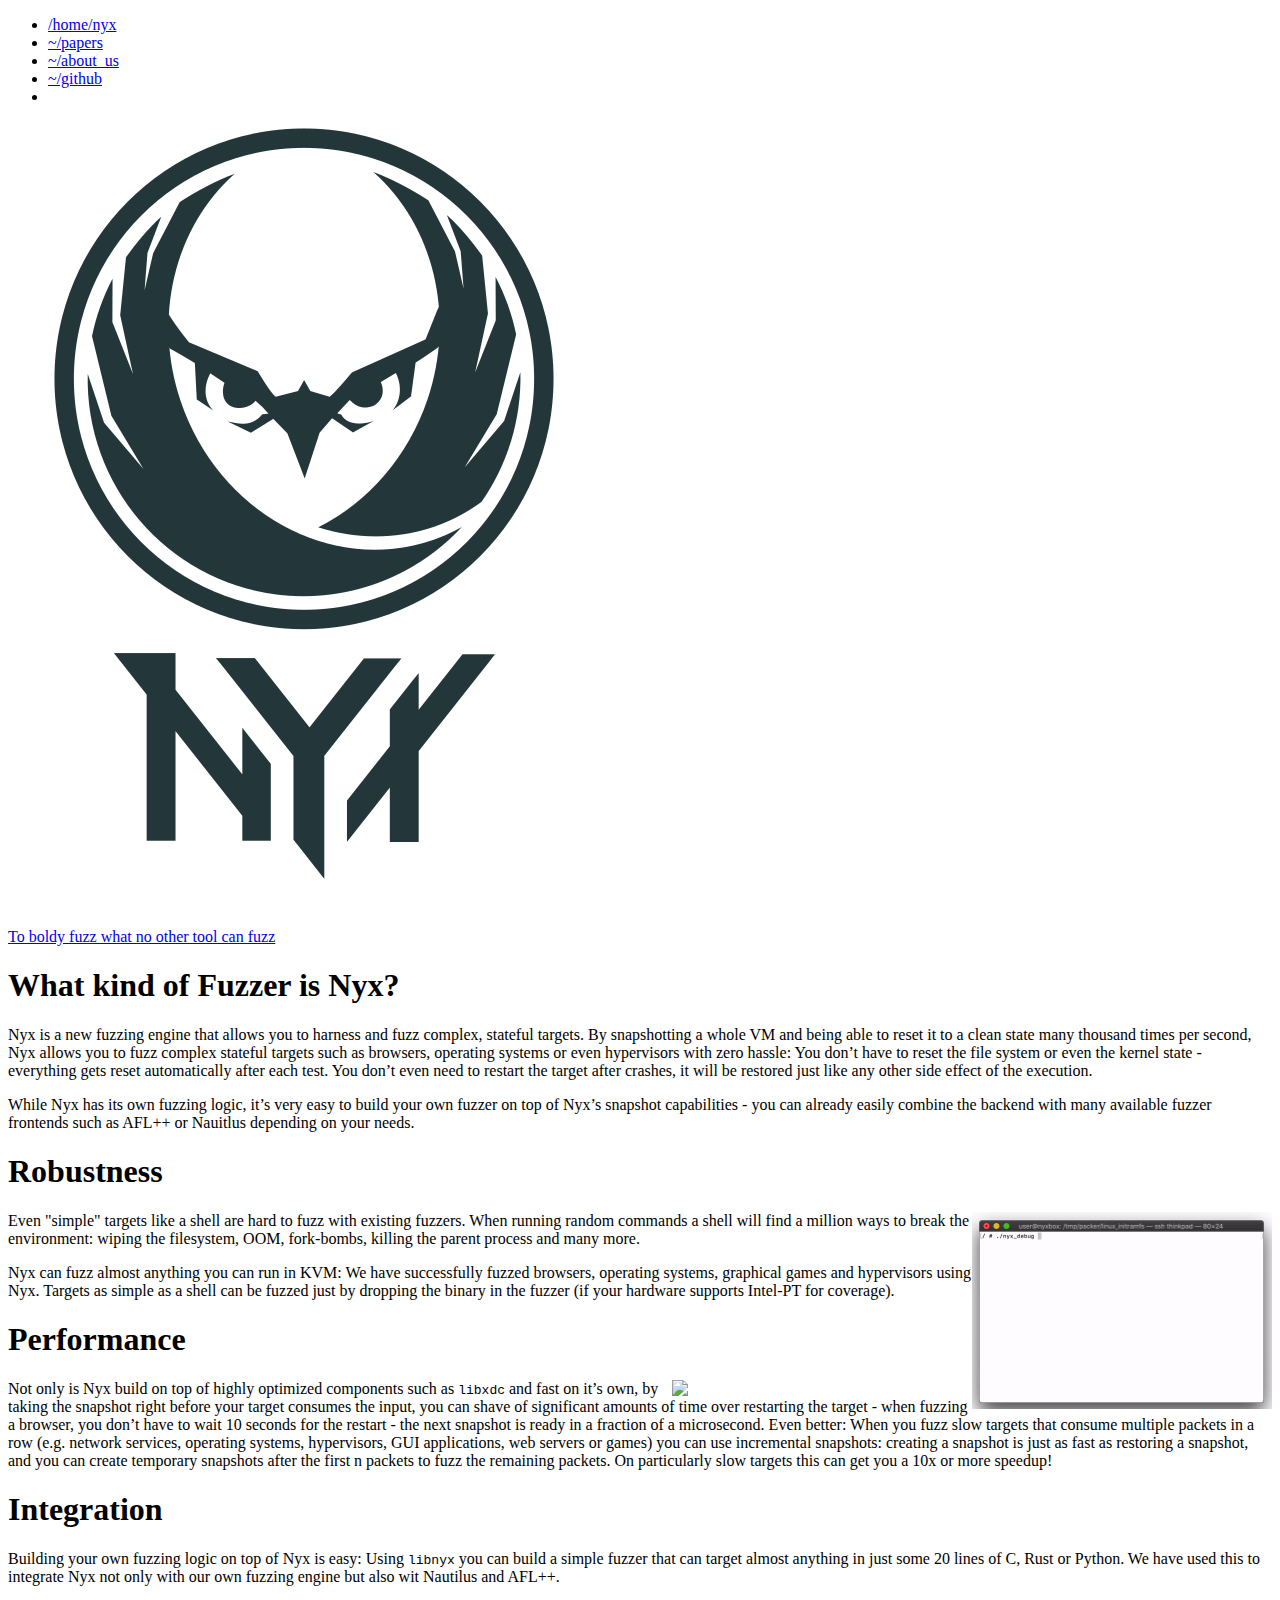
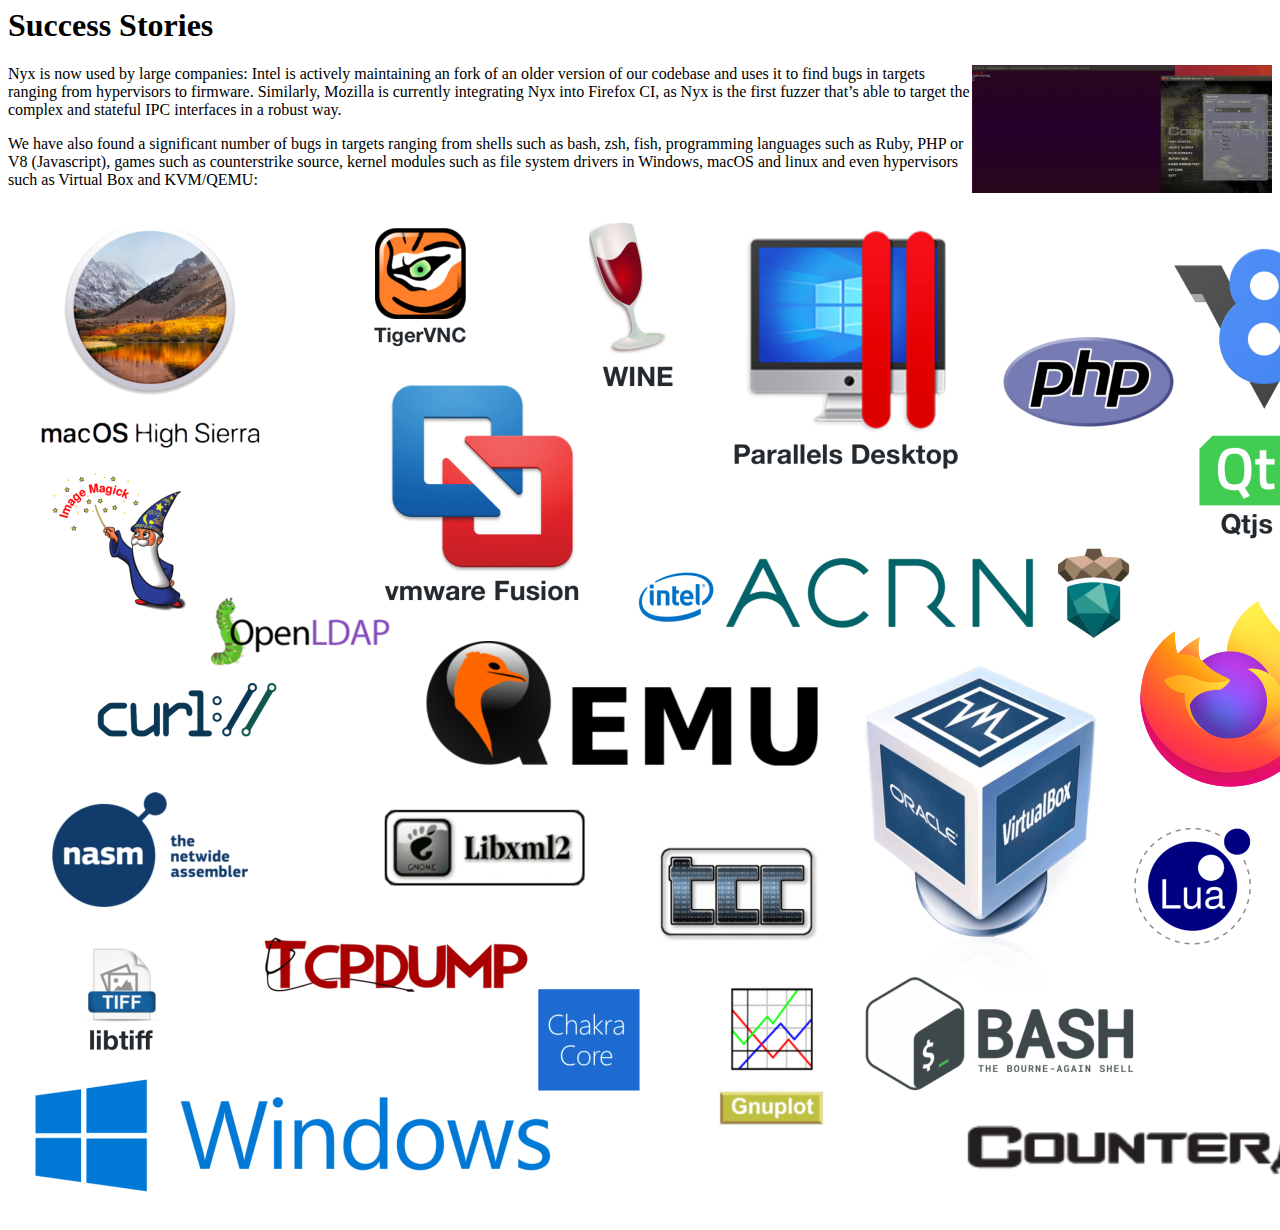
==== index.html @ 55c7da64 "landing page" ====
<!DOCTYPE html>
<html lang="en-us">
<head>
  <title> Nyx </title>

  <meta name="keywords" content="nyx,snapshot,fuzzer,kafl,redqueen">
  <meta name="description" content="The homepage of the VM-based snapshot fuzzer Nyx.">

  <meta http-equiv="content-type" content="text/html; charset=utf-8">
<meta name="theme-color" content="#2D2D2D">
<meta name="viewport" content="width=device-width, initial-scale=1.0, maximum-scale=1">
<meta name="generator" content="Hugo 0.68.3" />


<link rel="stylesheet" href="https://nyx-fuzz.com/css/vec.css">


<link rel="apple-touch-icon-precomposed" sizes="144x144" href="/apple-touch-icon-144-precomposed.png">
<link rel="shortcut icon" href="/favicon.ico">


<link href="https://nyx-fuzz.com/index.xml" rel="alternate" type="application/rss+xml" title="Nyx" />


</head>

<body class="index">
  <header>
  <nav>
    <ul>
      
      
      <li class="pull-left current">
        <a href="https://nyx-fuzz.com">/home/nyx</a>
      </li>
      
      
      <li class="pull-left ">
        <a href="/papers">~/papers</a>
      </li>
      
      
      <li class="pull-left ">
        <a href="/about_us">~/about_us</a>
      </li>
      
      
      <li class="pull-left ">
        <a href="https://github.com/nyx-fuzz/nyx">~/github</a>
      </li>
      
  
      <li class="pull-right"><a href="https://nyx-fuzz.com/index.xml"><i class="fas fa-rss"></i></a></li>
    </ul>
  </nav>
</header>

  <section class="user-profile">
    <a class="logo-github" href = "https://github.com/nyx-fuzz/nyx" title ="Github">
    <figure class="user-avatar">
      <img alt="avatar" src="img/logo.png">
      <figcaption class="user-socials">
        
        
        
        

      </figcaption>
    </figure>
    <p class="user-motivation">To boldy fuzz what no other tool can fuzz</p>
    </a>
  </section>

  <div class="content wide">
    <h1 id="what-kind-of-fuzzer-is--nyx">What kind of Fuzzer is  Nyx?</h1>
<p>Nyx is a new fuzzing engine that allows you to harness and fuzz complex, stateful targets. By snapshotting a
whole VM and being able to reset it to a clean state many thousand times per second, Nyx allows you to fuzz complex
stateful targets such as browsers, operating systems or even hypervisors with zero hassle:
You don&rsquo;t have to reset the file system or even the
kernel state - everything gets reset automatically after each test.
You don&rsquo;t even need to restart the target after crashes, it will be restored just like any other side effect of the
execution.</p>
<p>While Nyx has its own fuzzing logic, it&rsquo;s very easy to build your own fuzzer on top of Nyx&rsquo;s snapshot capabilities - you can already easily combine the backend with many available fuzzer frontends such as AFL++ or
Nauitlus depending on your needs.</p>
<h1 id="robustness">Robustness</h1>
<img class="inline-img" align="right" width="300" src="img/snap.gif">
Even "simple" targets like a shell are hard to fuzz with existing fuzzers. When running random commands a shell will
find a million ways to break the environment: wiping the filesystem, OOM, fork-bombs, killing the
parent process and many more. 
<p>Nyx can fuzz almost anything you can run in KVM: We have successfully fuzzed browsers, operating systems, graphical games and hypervisors using Nyx. Targets as simple as a shell can be fuzzed just by dropping the binary in the fuzzer (if your hardware supports Intel-PT for coverage).</p>
<h1 id="performance">Performance</h1>
<img class="inline-img" align="right" width="300" src="img/mario.gif">
<p>Not only is Nyx build on top of highly optimized components such as <code>libxdc</code> and fast on it&rsquo;s own, by taking the snapshot right before your target consumes the input, you can shave of
significant amounts of time over restarting the target - when fuzzing a browser, you don&rsquo;t have to wait 10 seconds for the restart - the next snapshot is ready in a fraction of a microsecond.
Even better: When you fuzz slow targets that consume multiple packets in a row (e.g. network services, operating systems,
hypervisors, GUI applications, web servers or games) you can use incremental snapshots: creating a snapshot is just as
fast as restoring a snapshot, and you can create temporary snapshots after the first n packets to fuzz the remaining
packets. On particularly slow targets this can get you a 10x or more speedup!</p>
<h1 id="integration">Integration</h1>
<p>Building your own fuzzing logic on top of Nyx is easy: Using <code>libnyx</code> you can build a simple fuzzer that can target
almost anything in just some 20 lines of C, Rust or Python. We have used this to integrate Nyx not only with our own
fuzzing engine but also wit Nautilus and AFL++.</p>
<h1 id="success-stories">Success Stories</h1>
<img class="inline-img" align="right" width="300" src="img/css.gif">
<p>Nyx is now used by large companies: Intel is actively maintaining an fork of an older version of our codebase and
uses it to find bugs in targets ranging from hypervisors to firmware.
Similarly, Mozilla is currently integrating Nyx into Firefox CI, as Nyx is the first fuzzer that&rsquo;s able to target the
complex and stateful IPC interfaces in a robust way.</p>
<p>We have also found a significant number of bugs in targets ranging from shells such as bash, zsh, fish, programming languages
such as Ruby, PHP or V8 (Javascript), games such as counterstrike source, kernel modules such as file system drivers in
Windows, macOS and linux and even hypervisors such as Virtual Box and KVM/QEMU:</p>
<img class="success-img" src="img/bugs.png">

  </div>

</body>
</html>
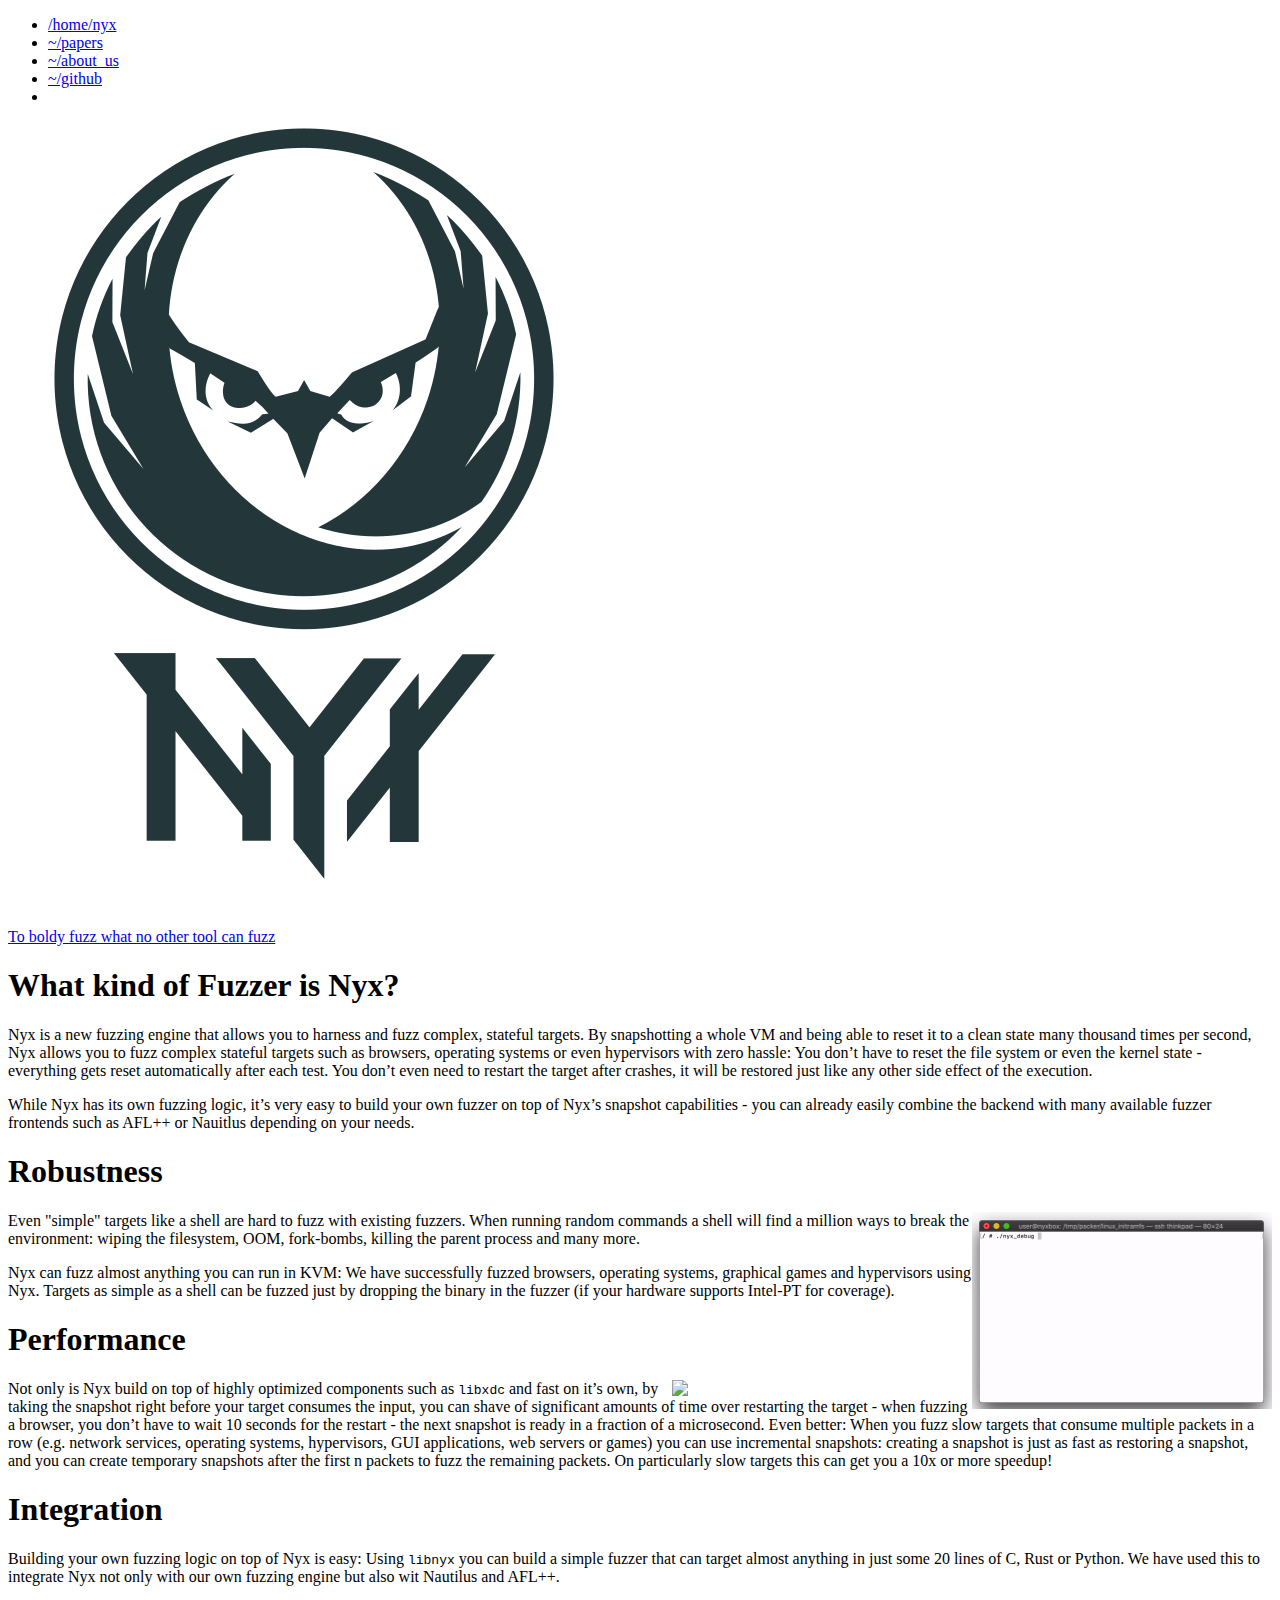
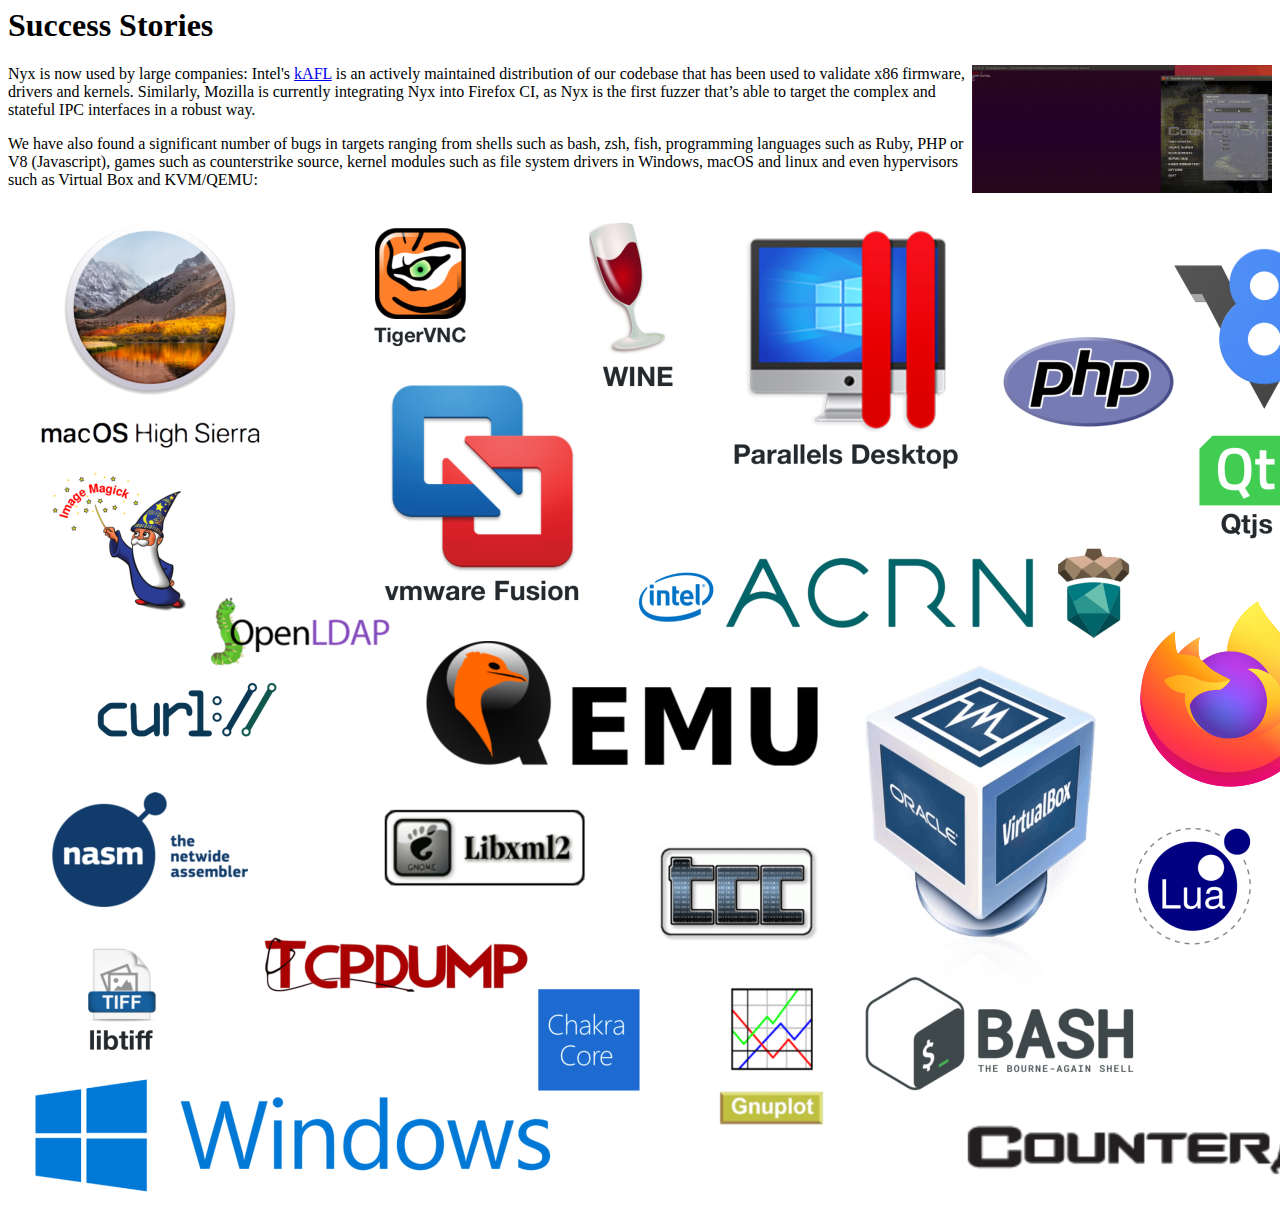
==== commit c67d91c1: "Update commit on kAFL" ====
--- a/index.html
+++ b/index.html
@@ -102,8 +102,7 @@
 fuzzing engine but also wit Nautilus and AFL++.</p>
 <h1 id="success-stories">Success Stories</h1>
 <img class="inline-img" align="right" width="300" src="img/css.gif">
-<p>Nyx is now used by large companies: Intel is actively maintaining an fork of an older version of our codebase and
-uses it to find bugs in targets ranging from hypervisors to firmware.
+<p>Nyx is now used by large companies: Intel's <a href="https://github.com/IntelLabs/kAFL/">kAFL</a> is an actively maintained distribution of our codebase that has been used to validate x86 firmware, drivers and kernels.
 Similarly, Mozilla is currently integrating Nyx into Firefox CI, as Nyx is the first fuzzer that&rsquo;s able to target the
 complex and stateful IPC interfaces in a robust way.</p>
 <p>We have also found a significant number of bugs in targets ranging from shells such as bash, zsh, fish, programming languages
